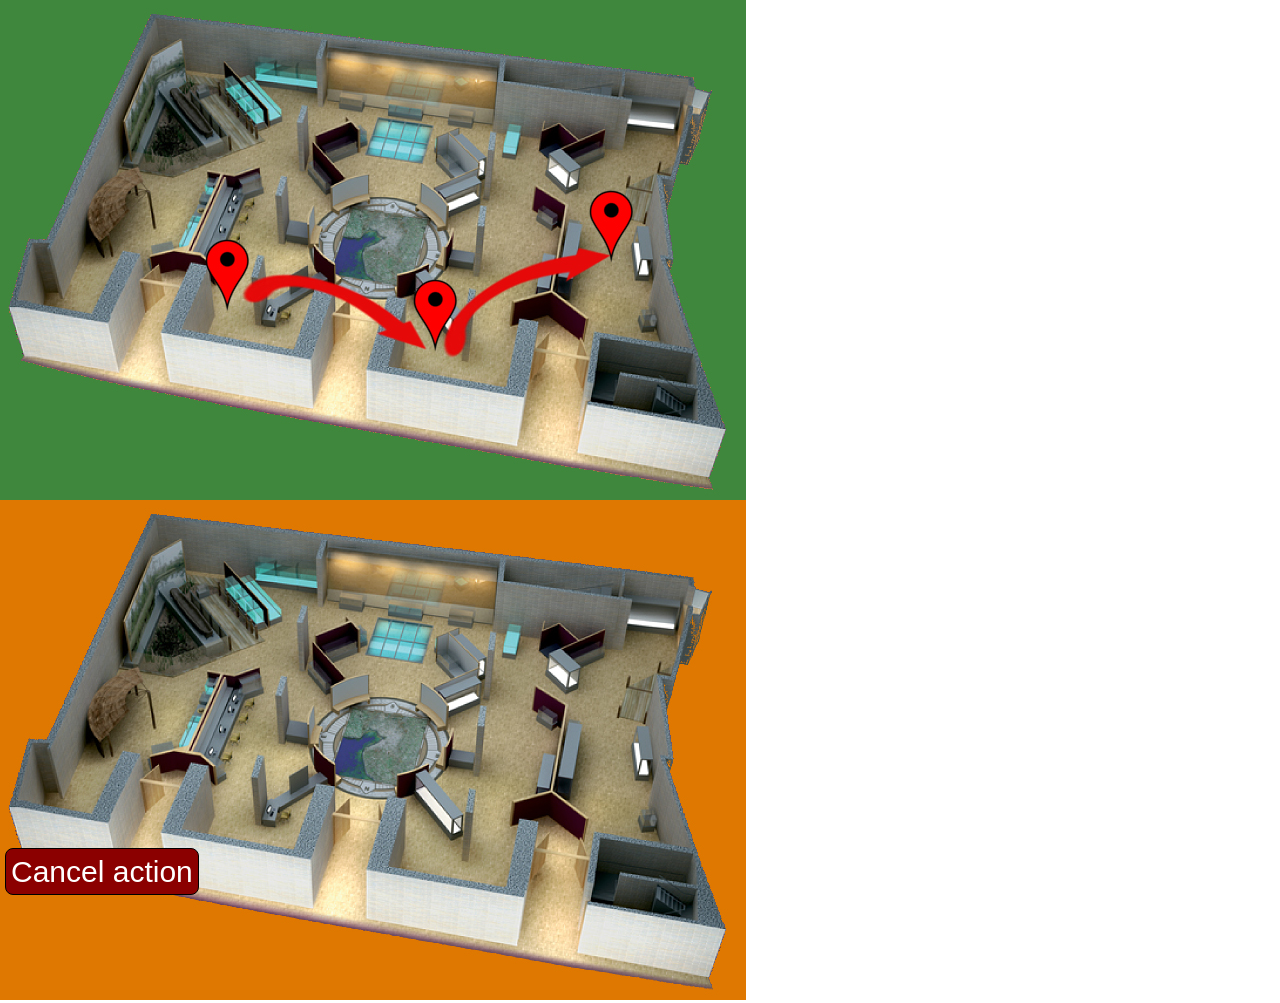
==== new/index.html @ 9c150f82 "Original UI imgs and  loadPage tours and map" ====
<head>
    <title>The Collection Guide Robot App</title>
    <meta charset="UTF-8">
    <link rel="stylesheet" href="styles/jquery.spin.css" rel="stylesheet" type="text/css">
    <link
        rel="stylesheet"
        href="https://stackpath.bootstrapcdn.com/bootstrap/4.3.1/css/bootstrap.min.css" integrity="sha384-ggOyR0iXCbMQv3Xipma34MD+dH/1fQ784/j6cY/iJTQUOhcWr7x9JvoRxT2MZw1T"
        crossorigin="anonymous">
    <link rel="stylesheet" href="styles/rwc-styles.css">
    <link rel="stylesheet" href="styles/rwc-user-styles.css">
    <script
            src="https://code.jquery.com/jquery-3.4.1.min.js"
            integrity="sha256-CSXorXvZcTkaix6Yvo6HppcZGetbYMGWSFlBw8HfCJo="
            crossorigin="anonymous"></script>
    <script src="scripts/jquery.spin.js"></script>
    <script
        src="https://stackpath.bootstrapcdn.com/bootstrap/4.3.1/js/bootstrap.min.js"
        integrity="sha384-JjSmVgyd0p3pXB1rRibZUAYoIIy6OrQ6VrjIEaFf/nJGzIxFDsf4x0xIM+B07jRM"
        crossorigin="anonymous"></script>
    <script src="scripts/jsQR.js"></script>
    <script src="scripts/mobile-detect.min.js"></script>
    <script src="scripts/eventemitter2.js"></script>
    <script src="scripts/roslib.min.js"></script>
    <script src="scripts/rwc.js?v=0.18"></script>
</head>
<body>
    <div id="content">
        <rwc-img-load-page
        id="tourPageLoadButton"
        src="images/collection-tour.jpg"
        data-href="tours-page.html">
        </rwc-img-load-page>
        <rwc-img-load-page
        id="mapPageLoadButton"
        src="images/collection-map.jpg"
        data-href="map-page.html">
        </rwc-img-load-page>
    </div>
</body>
---- new/styles/rwc-styles.css ----
/* Default styling for cancel button */
div.cancel-button{
    position: absolute;
    bottom: 5px;
    left: 5px;
    background-color: darkred !important;
    font-size: 30px !important;
}

/* Default styling for receiver cancel button */
div.cancel-button-receiver{
    position: absolute;
    bottom: 5px;
    left: 5px;
    background-color: darkred !important;
    font-size: 30px !important;
    cursor: auto !important;
    font-size: 20px;
    display: inline-block;
    border-style: solid;
    border-width: 1px;
    border-radius: 8px;
    border-color: black;
    color: white;
    -webkit-user-select: none;
    -moz-user-select: none;
    -ms-user-select: none;
}

div.cancel-button-receiver > span{
    margin: 5px;
}

/* Default styling for rwc-button-action-start */
div.rwc-button-action-start{
    font-size: 20px;
    display: inline-block;
    border-style: solid;
    border-width: 1px;
    border-radius: 8px;
    border-color: black;
    color: white;
    background-color: black;
    cursor:pointer;
    -webkit-user-select: none;
    -moz-user-select: none;
    -ms-user-select: none;
}

div.rwc-button-action-start:active{
    background-color: gray;
    color: black;
    cursor:pointer;
}

div.rwc-button-action-start > span{
    margin: 5px;
}

/* Default styling on receiver interface */
div.rwc-button-action-start-receiver{
    font-size: 20px;
    display: inline-block;
    border-style: solid;
    border-width: 1px;
    border-radius: 8px;
    border-color: black;
    color: white;
    background-color: black;
    -webkit-user-select: none;
    -moz-user-select: none;
    -ms-user-select: none;
}

/* Same effect as active but for receiver interfaces */
div.rwc-button-action-start-clicked{
    background-color: gray;
    color: black;
    font-size: 20px;
    display: inline-block;
    border-style: solid;
    border-width: 1px;
    border-radius: 8px;
    border-color: black;
    -webkit-user-select: none;
    -moz-user-select: none;
    -ms-user-select: none;
}

div.rwc-button-action-start-clicked > span{
    margin: 5px;
}

div.rwc-button-action-start-receiver > span{
    margin: 5px;
}

/* Default styling for rwc-button-action-start-disabled */
div.rwc-button-action-start-disabled{
    font-size: 20px;
    display: inline-block;
    border-style: solid;
    border-width: 1px;
    border-radius: 8px;
    border-color: gray;
    color: gray;
    background-color: lightgray;
    -webkit-user-select: none;
    -moz-user-select: none;
    -ms-user-select: none;
}

div.rwc-button-action-start-disabled > span{
    margin: 5px;
}


/* Default styling for rwc-text-action-start */
span.rwc-text-action-start{
    font-weight: bold;
    text-decoration: underline;
    cursor:pointer;
    -webkit-user-select: none;
    -moz-user-select: none;
    -ms-user-select: none;
}

span.rwc-text-action-start:active{
    color: grey;
    cursor:pointer;
}

/* Default styling on receiver interface */
span.rwc-text-action-start-receiver{
    font-weight: bold;
    text-decoration: underline;
    cursor:auto;
    -webkit-user-select: none;
    -moz-user-select: none;
    -ms-user-select: none;
}

/* Same effect as active but for reciever interfaces */
span.rwc-text-action-start-clicked{
    color: grey;
    cursor:pointer;
    text-decoration: underline;
    font-weight: bold;
}


/* Default styling for rwc-text-action-start-disabled */
span.rwc-text-action-start-disabled{
    color: grey;
    font-weight: bold;
    text-decoration: underline;
    -webkit-user-select: none;
    -moz-user-select: none;
    -ms-user-select: none;
}


/* Default styling for rwc-img-action-start */
img.rwc-img-action-start {
    cursor:pointer;
    -webkit-user-select: none;
    -moz-user-select: none;
    -ms-user-select: none;
}

img.rwc-img-action-start:active{
    filter: saturate(0%);
    cursor:pointer;
}

img.rwc-img-action-start-receiver {
    cursor:auto;
    -webkit-user-select: none;
    -moz-user-select: none;
    -ms-user-select: none;
}

/* Same effect as active but for reciever interfaces */
img.rwc-img-action-start-clicked{
    filter: saturate(0%);
    cursor:pointer;
}

img.rwc-img-action-start-disabled{
    filter: saturate(0%);
}
---- new/styles/rwc-user-styles.css ----
div.myButton{
    color: black;
    font-weight: bold;
    cursor: pointer;
}

div.myDisabledButton{
    color: grey;
}
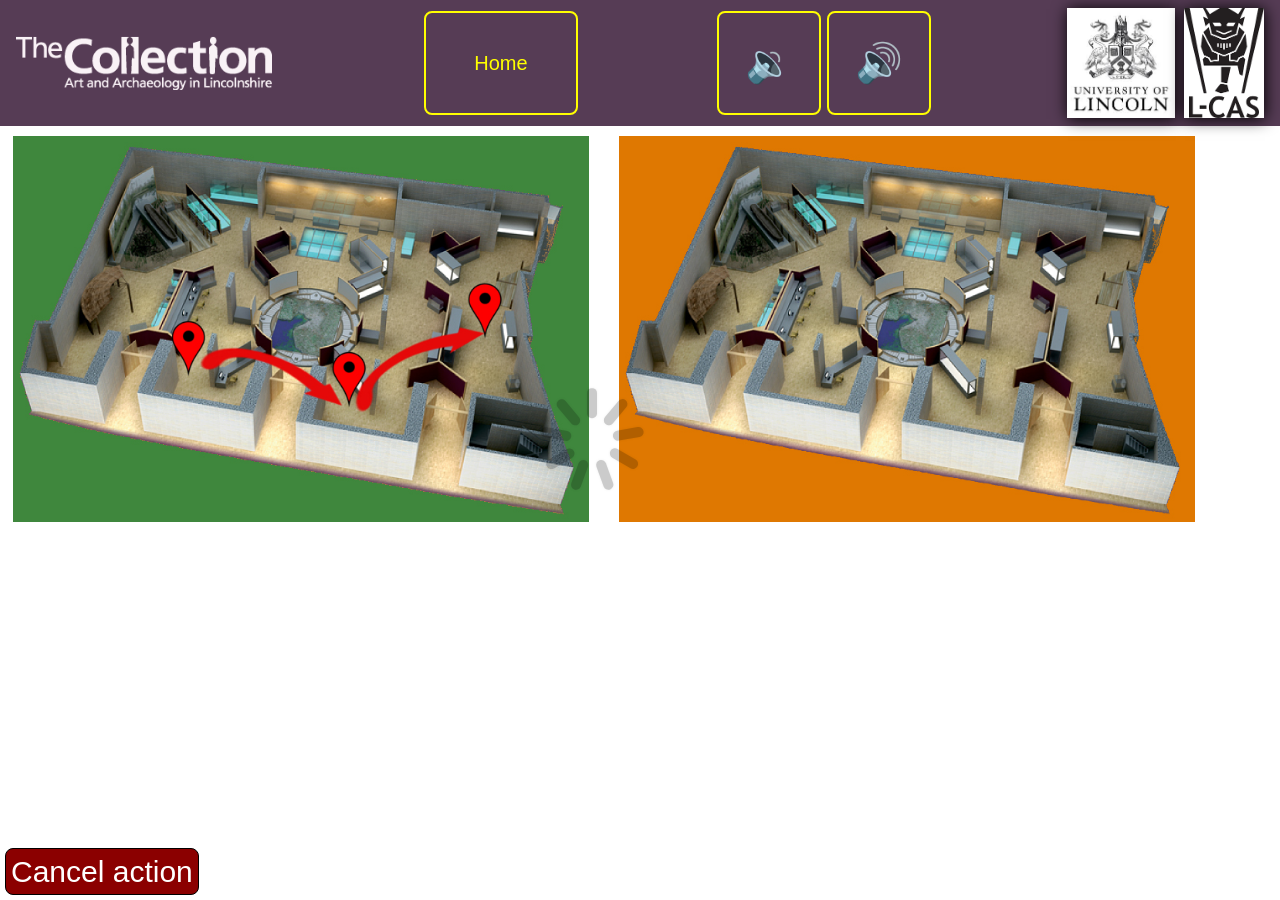
==== commit 1daccdfd: "Header and home page" ====
--- a/new/index.html
+++ b/new/index.html
@@ -8,6 +8,7 @@
         crossorigin="anonymous">
     <link rel="stylesheet" href="styles/rwc-styles.css">
     <link rel="stylesheet" href="styles/rwc-user-styles.css">
+    <link rel="stylesheet" href="styles/lindimp_ui_rwc.css">
     <script
             src="https://code.jquery.com/jquery-3.4.1.min.js"
             integrity="sha256-CSXorXvZcTkaix6Yvo6HppcZGetbYMGWSFlBw8HfCJo="
@@ -24,16 +25,19 @@
     <script src="scripts/rwc.js?v=0.18"></script>
 </head>
 <body>
+    <script src="scripts/load-header.js"></script>
     <div id="content">
-        <rwc-img-load-page
-        id="tourPageLoadButton"
-        src="images/collection-tour.jpg"
-        data-href="tours-page.html">
-        </rwc-img-load-page>
-        <rwc-img-load-page
-        id="mapPageLoadButton"
-        src="images/collection-map.jpg"
-        data-href="map-page.html">
-        </rwc-img-load-page>
+        <div id="homeImgButtons">
+            <rwc-img-load-page
+            data-id="tourPageLoadButton"
+            src="images/collection-tour.jpg"
+            data-href="tours-page.html">
+            </rwc-img-load-page>
+            <rwc-img-load-page
+            data-id="mapPageLoadButton"
+            src="images/collection-map.jpg"
+            data-href="map-page.html">
+            </rwc-img-load-page>
+        </div>
     </div>
 </body>
--- a/new/styles/rwc-user-styles.css
+++ b/new/styles/rwc-user-styles.css
@@ -1,9 +1,71 @@
-div.myButton{
-    color: black;
-    font-weight: bold;
-    cursor: pointer;
+/* Header buttons */
+div.headerButton{
+    font-size: 20px;
+    /* height: 100px; */
+    width: 12vw;
+    max-width: 100px;
+    display: inline-block;
+    border-style: solid;
+    border-width: 2px;
+    border-radius: 8px;
+    border-color: #ffff00;
+    color: #ffff00;
+    background-color: none;
+    cursor:pointer;
+    -webkit-user-select: none;
+    -moz-user-select: none;
+    -ms-user-select: none;
+    text-align: center;
+    vertical-align: middle;
+    line-height: 100px;
+    margin-left: 3px;
+    margin-right: 3px;
 }
 
-div.myDisabledButton{
+div.headerButtonDisabled{
+    font-size: 10vw;
+    /* height: 100px; */
+    width: 5vw;
+    max-width: 100px;
+    display: inline-block;
+    border-style: solid;
+    border-width: 2px;
+    border-radius: 8px;
+    border-color: grey;
     color: grey;
+    background-color: none;
+    cursor:auto;
+    -webkit-user-select: none;
+    -moz-user-select: none;
+    -ms-user-select: none;
+    text-align: center;
+    vertical-align: middle;
+    line-height: 100px;
+    margin-left: 3px;
+    margin-right: 3px;
+}
+
+#homeButton{
+    width: 17vw;
+    max-width: 150px;
+}
+
+@media only screen and (max-width: 1200px) {
+    #homeButton{
+        width: 17vw;
+        max-width: 150px;
+    }
+  }
+
+#volUpButton, #volDownButton{
+    font-size: 3vw;
+    font-weight: bold;
+}
+
+/* Home page */
+#tourPageLoadButton, #mapPageLoadButton{
+    width: 45vw !important;
+    margin-left: 1vw;
+    margin-right: 1vw;
+    margin-top: 10px;
 }
--- a/new/styles/lindimp_ui_rwc.css
+++ b/new/styles/lindimp_ui_rwc.css
@@ -0,0 +1,11 @@
+ #collectionLogoImg{
+     width: 20vw !important;
+ }
+
+ #lincolnLogoImg{
+    max-width: 100%;
+ }
+
+ #lcasLogoImg{
+    max-width: 100%;
+ }
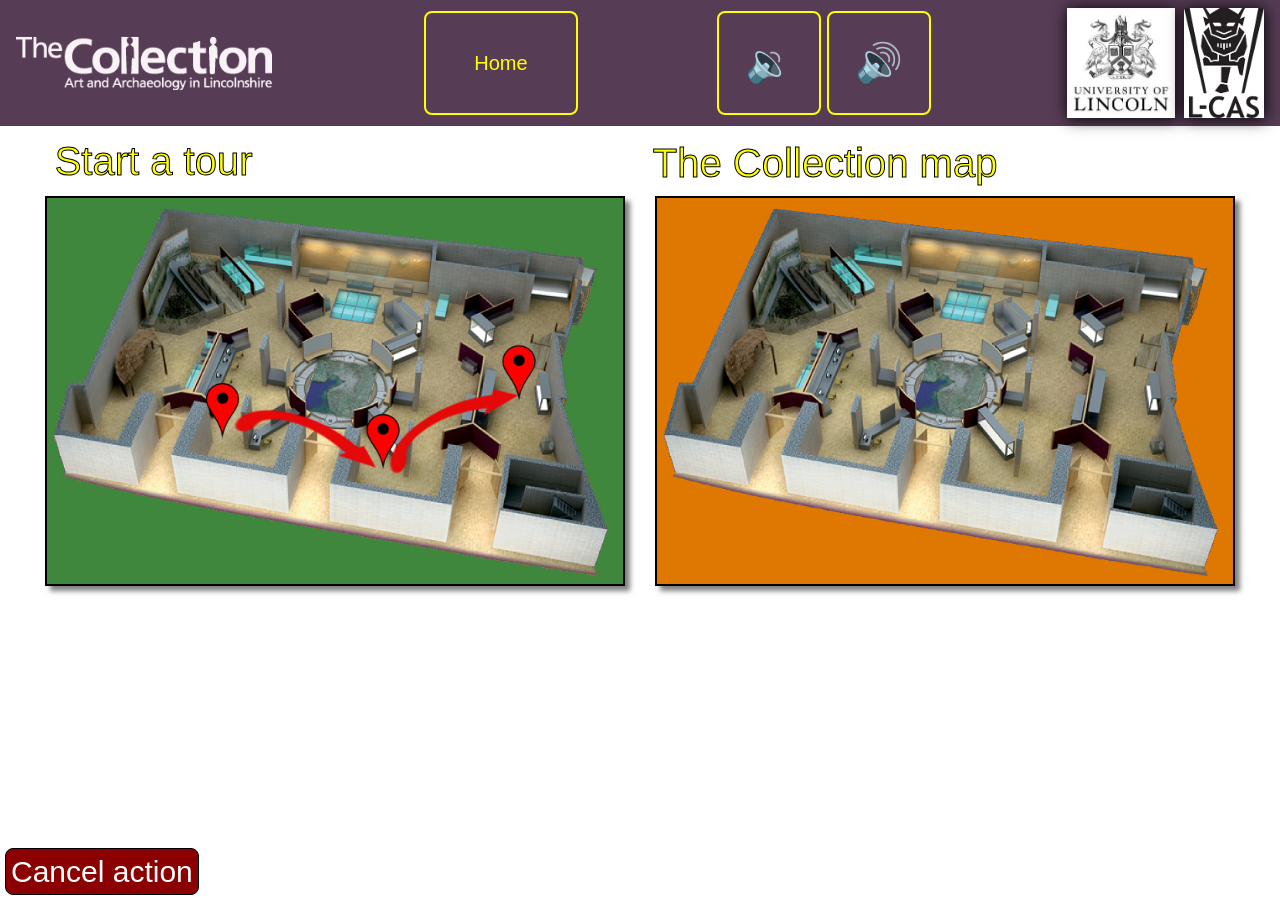
==== commit a47cfb32: "Responsive CSS and receiver support in home" ====
--- a/new/index.html
+++ b/new/index.html
@@ -25,15 +25,52 @@
     <script src="scripts/rwc.js?v=0.18"></script>
 </head>
 <body>
-    <script src="scripts/load-header.js"></script>
+    <header class="navbar navbar-collapse navbar-dark" style="background-color:#563C55">
+        <a class="navbar-brand">
+            <img id="collectionLogoImg" src="images/logo-collection.png" draggable="false" alt="">
+        </a>
+        <rwc-button-load-page
+        data-id="homeButton"
+        data-class="headerButton"
+        data-disabled-class="headerButtonDisabled"
+        data-text="Home"
+        data-href="index.html">
+        </rwc-button-load-page>
+        <div class="btn-group" role="group">
+            <rwc-button-action-start
+            data-id="volDownButton"
+            data-class="headerButton"
+            data-disabled-class="headerButtonDisabled"
+            data-text="&#128265;"
+            data-action="volumePercentChange"
+            data-action-parameters="-20">
+            </rwc-button-action-start>
+            <rwc-button-action-start
+            data-id="volUpButton"
+            data-class="headerButton"
+            data-disabled-class="headerButtonDisabled"
+            data-text="&#128266;"
+            data-action="volumePercentChange"
+            data-action-parameters="20">
+            </rwc-button-action-start>
+        </div>
+        <div class="navbar-item">
+            <img id="lincolnLogoImg" class="mr-1 pr-0" src="images/university.jpg" draggable="false" style="height: 110px; box-shadow: 1px 1px 15px #000000" alt="" >
+            <img id="lcasLogoImg" src="images/lcas.png" draggable="false" style="height: 110px; box-shadow: 1px 1px 15px #000000" alt="" >
+        </div>
+    </header>
     <div id="content">
         <div id="homeImgButtons">
+            <div id="startTourText">Start a tour</div>
             <rwc-img-load-page
+            id="tourPageLoadContainer"
             data-id="tourPageLoadButton"
             src="images/collection-tour.jpg"
             data-href="tours-page.html">
             </rwc-img-load-page>
+            <div id="mapText">The Collection map</div>
             <rwc-img-load-page
+            id="mapPageLoadContainer"
             data-id="mapPageLoadButton"
             src="images/collection-map.jpg"
             data-href="map-page.html">
--- a/new/styles/rwc-user-styles.css
+++ b/new/styles/rwc-user-styles.css
@@ -23,7 +23,7 @@
 }
 
 div.headerButtonDisabled{
-    font-size: 10vw;
+    font-size: 20px;
     /* height: 100px; */
     width: 5vw;
     max-width: 100px;
@@ -68,4 +68,6 @@
     margin-left: 1vw;
     margin-right: 1vw;
     margin-top: 10px;
+    border: 2px solid black;
+    box-shadow: 5px 5px 5px grey;
 }
--- a/new/styles/lindimp_ui_rwc.css
+++ b/new/styles/lindimp_ui_rwc.css
@@ -8,4 +8,33 @@
 
  #lcasLogoImg{
     max-width: 100%;
+ }
+
+#tourPageButtonTextContainer{
+     color: #ffff00;
+ }
+
+#homeImgButtons{
+    text-align: center;
+}
+
+ #startTourText{
+     position: relative;
+     top: 5px;
+     left: -38vw;
+     font-size: 40px;
+     color: #ffff00;
+     -webkit-text-stroke-width: 1px;
+     -webkit-text-stroke-color: black;
+ }
+
+
+ #mapText{ 
+    position: absolute;
+     top: 133px;
+     left: 51vw;
+     font-size: 40px;
+     color: #ffff00;
+     -webkit-text-stroke-width: 1px;
+     -webkit-text-stroke-color: black;
  }
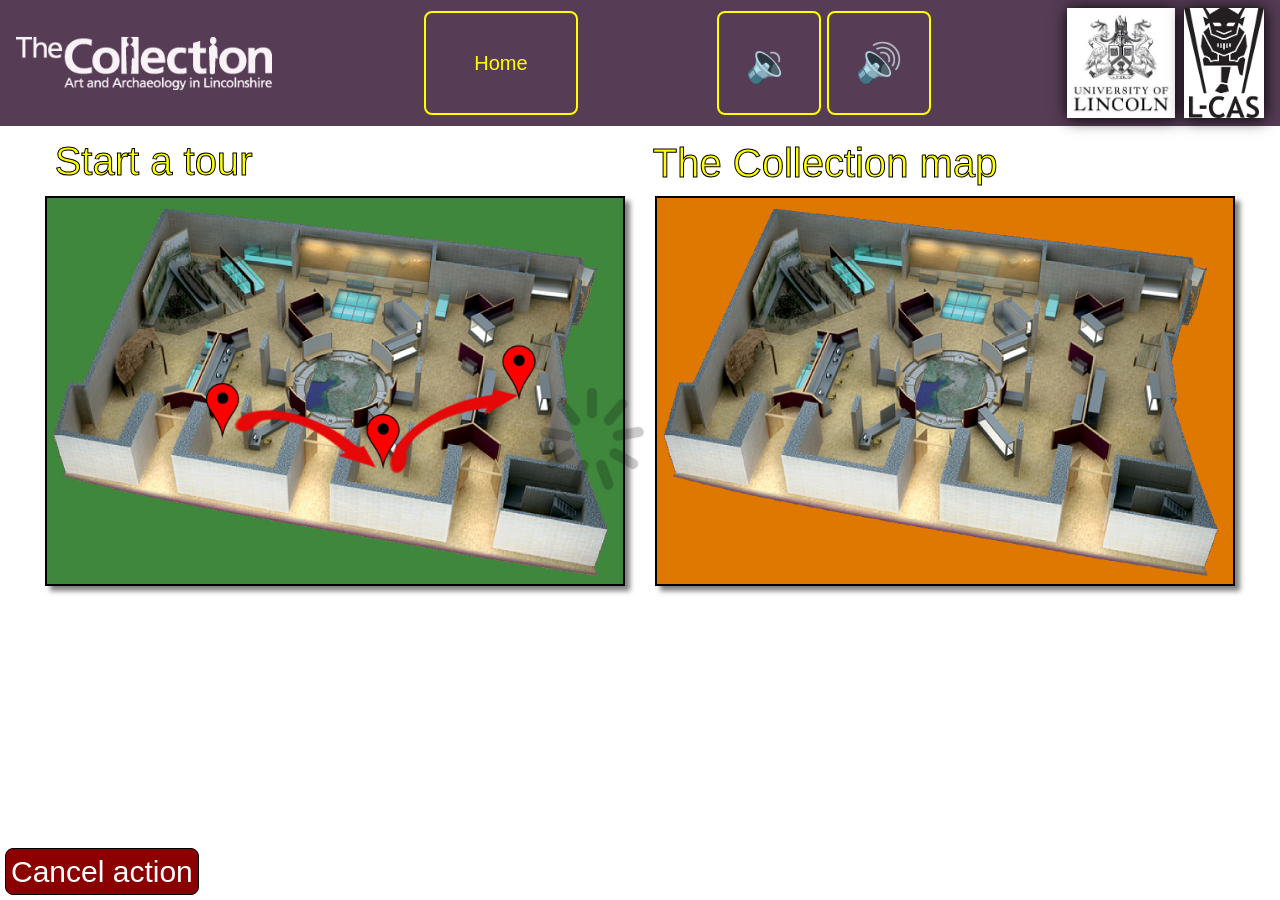
==== commit af853efb: "header buttons show click event on receiver" ====
--- a/new/index.html
+++ b/new/index.html
@@ -27,12 +27,13 @@
 <body>
     <header class="navbar navbar-collapse navbar-dark" style="background-color:#563C55">
         <a class="navbar-brand">
-            <img id="collectionLogoImg" src="images/logo-collection.png" draggable="false" alt="">
+          <img id="collectionLogoImg" src="images/logo-collection.png" draggable="false" alt="">
         </a>
         <rwc-button-load-page
         data-id="homeButton"
         data-class="headerButton"
         data-disabled-class="headerButtonDisabled"
+        data-clicked-class="headerButtonClicked"
         data-text="Home"
         data-href="index.html">
         </rwc-button-load-page>
@@ -41,6 +42,7 @@
             data-id="volDownButton"
             data-class="headerButton"
             data-disabled-class="headerButtonDisabled"
+            data-clicked-class="headerButtonClicked"
             data-text="&#128265;"
             data-action="volumePercentChange"
             data-action-parameters="-20">
@@ -49,14 +51,15 @@
             data-id="volUpButton"
             data-class="headerButton"
             data-disabled-class="headerButtonDisabled"
+            data-clicked-class="headerButtonClicked"
             data-text="&#128266;"
             data-action="volumePercentChange"
             data-action-parameters="20">
             </rwc-button-action-start>
-        </div>
+       </div>
         <div class="navbar-item">
-            <img id="lincolnLogoImg" class="mr-1 pr-0" src="images/university.jpg" draggable="false" style="height: 110px; box-shadow: 1px 1px 15px #000000" alt="" >
-            <img id="lcasLogoImg" src="images/lcas.png" draggable="false" style="height: 110px; box-shadow: 1px 1px 15px #000000" alt="" >
+          <img id="lincolnLogoImg" class="mr-1 pr-0" src="images/university.jpg" draggable="false" style="height: 110px; box-shadow: 1px 1px 15px #000000" alt="" >
+          <img id="lcasLogoImg" src="images/lcas.png" draggable="false" style="height: 110px; box-shadow: 1px 1px 15px #000000" alt="" >
         </div>
     </header>
     <div id="content">
--- a/new/styles/rwc-user-styles.css
+++ b/new/styles/rwc-user-styles.css
@@ -1,7 +1,6 @@
 /* Header buttons */
 div.headerButton{
     font-size: 20px;
-    /* height: 100px; */
     width: 12vw;
     max-width: 100px;
     display: inline-block;
@@ -22,10 +21,53 @@
     margin-right: 3px;
 }
 
+div.headerButton:active{
+    font-size: 20px;
+    width: 12vw;
+    max-width: 100px;
+    display: inline-block;
+    border-style: solid;
+    border-width: 2px;
+    border-radius: 8px;
+    border-color: grey;
+    color: grey;
+    background-color: none;
+    cursor:auto;
+    -webkit-user-select: none;
+    -moz-user-select: none;
+    -ms-user-select: none;
+    text-align: center;
+    vertical-align: middle;
+    line-height: 100px;
+    margin-left: 3px;
+    margin-right: 3px;
+}
+
 div.headerButtonDisabled{
     font-size: 20px;
-    /* height: 100px; */
-    width: 5vw;
+    width: 12vw;
+    max-width: 100px;
+    display: inline-block;
+    border-style: solid;
+    border-width: 2px;
+    border-radius: 8px;
+    border-color: grey;
+    color: grey;
+    background-color: none;
+    cursor:auto;
+    -webkit-user-select: none;
+    -moz-user-select: none;
+    -ms-user-select: none;
+    text-align: center;
+    vertical-align: middle;
+    line-height: 100px;
+    margin-left: 3px;
+    margin-right: 3px;
+}
+
+div.headerButtonClicked{
+    font-size: 20px;
+    width: 12vw;
     max-width: 100px;
     display: inline-block;
     border-style: solid;
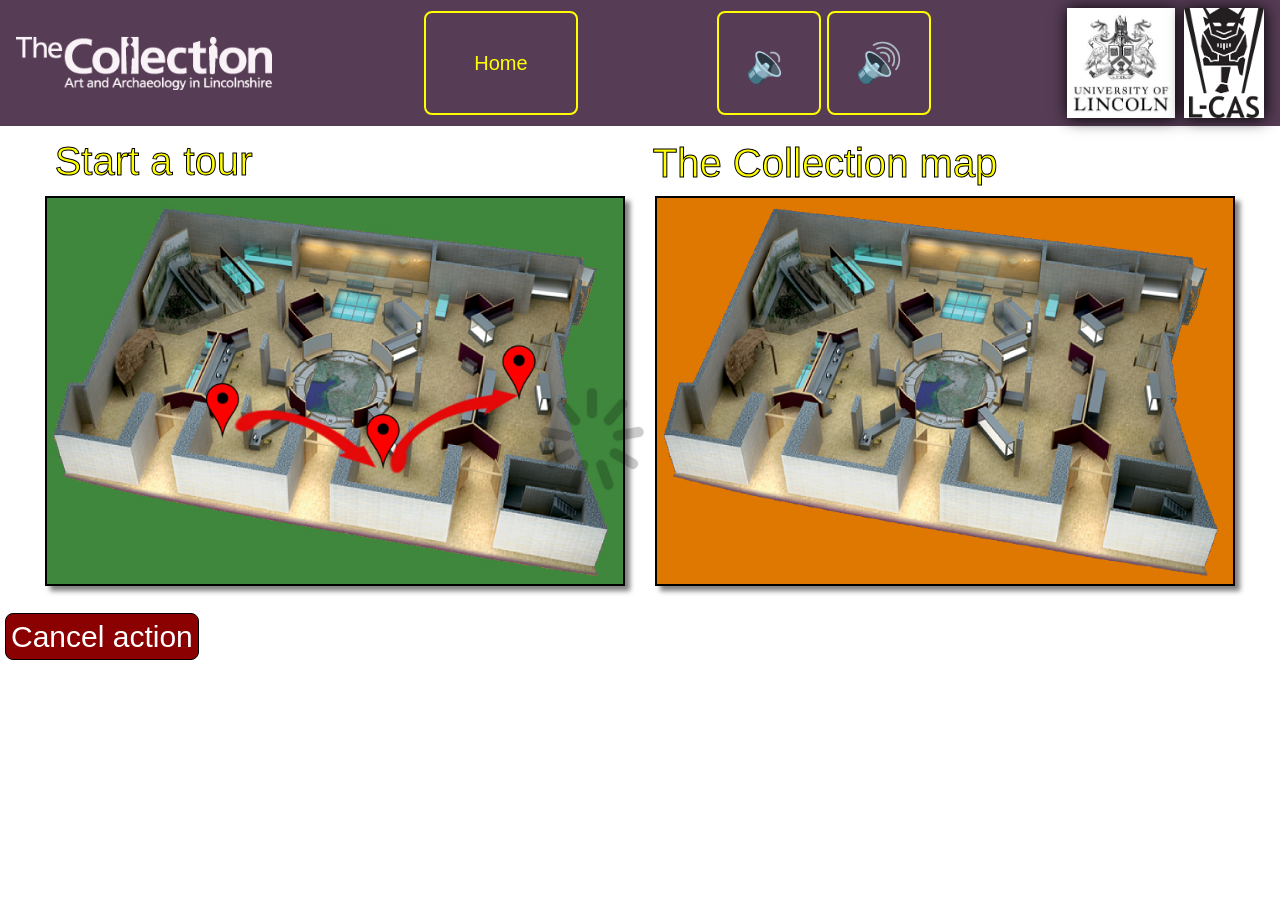
==== commit 8c977a23: "E-stop pressed banner" ====
--- a/new/index.html
+++ b/new/index.html
@@ -23,8 +23,10 @@
     <script src="scripts/eventemitter2.js"></script>
     <script src="scripts/roslib.min.js"></script>
     <script src="scripts/rwc.js?v=0.18"></script>
+    <script src="scripts/lindimp_ui_rwc.js"></script>
 </head>
 <body>
+    <div id="EB-alert" role="EB-alert" class="alert alert-danger text-dark font-weight-bold" role="alert" style="font-size:20px;background-color: rgba(255, 0, 0, 0.8); border-color: black; display: true; width:100%; position:fixed; z-index:1000; display: none;">My emergency buttons are pressed, I can't move until they are released!</div>
     <header class="navbar navbar-collapse navbar-dark" style="background-color:#563C55">
         <a class="navbar-brand">
           <img id="collectionLogoImg" src="images/logo-collection.png" draggable="false" alt="">
--- a/new/styles/rwc-styles.css
+++ b/new/styles/rwc-styles.css
@@ -1,7 +1,7 @@
 /* Default styling for cancel button */
 div.cancel-button{
-    position: absolute;
-    bottom: 5px;
+    position: relative;
+    bottom: -20px;
     left: 5px;
     background-color: darkred !important;
     font-size: 30px !important;
--- a/new/styles/rwc-user-styles.css
+++ b/new/styles/rwc-user-styles.css
@@ -111,5 +111,78 @@
     margin-right: 1vw;
     margin-top: 10px;
     border: 2px solid black;
-    box-shadow: 5px 5px 5px grey;
+    box-shadow: 5px 5px 5px grey;   
+}
+
+/* Tours page */
+div.startTourButton{
+    text-align: center;
+    font-size: 20px;
+    width: 13vw;
+    max-width: 130px;
+    display: inline-block;
+    border-style: solid;
+    border-width: 2px;
+    border-radius: 8px;
+    border-color: #563c55;
+    color: #ffff00;
+    background-color: #563C55;
+    cursor:pointer;
+    -webkit-user-select: none;
+    -moz-user-select: none;
+    -ms-user-select: none;
+}
+
+div.startTourButtonDisabled{
+    text-align: center;
+    font-size: 20px;
+    width: 13vw;
+    max-width: 130px;
+    display: inline-block;
+    border-style: solid;
+    border-width: 2px;
+    border-radius: 8px;
+    border-color: grey;
+    color: lightgray;
+    background-color: grey;
+    cursor:pointer;
+    -webkit-user-select: none;
+    -moz-user-select: none;
+    -ms-user-select: none;
+}
+
+div.startTourButton:active{
+    text-align: center;
+    font-size: 20px;
+    width: 13vw;
+    max-width: 130px;
+    display: inline-block;
+    border-style: solid;
+    border-width: 2px;
+    border-radius: 8px;
+    border-color: grey;
+    color: black;
+    background-color: grey;
+    cursor:pointer;
+    -webkit-user-select: none;
+    -moz-user-select: none;
+    -ms-user-select: none;
+}
+
+div.startTourButtonClicked{
+    text-align: center;
+    font-size: 20px;
+    width: 13vw;
+    max-width: 130px;
+    display: inline-block;
+    border-style: solid;
+    border-width: 2px;
+    border-radius: 8px;
+    border-color: grey;
+    color: black;
+    background-color: grey;
+    cursor:pointer;
+    -webkit-user-select: none;
+    -moz-user-select: none;
+    -ms-user-select: none;
 }
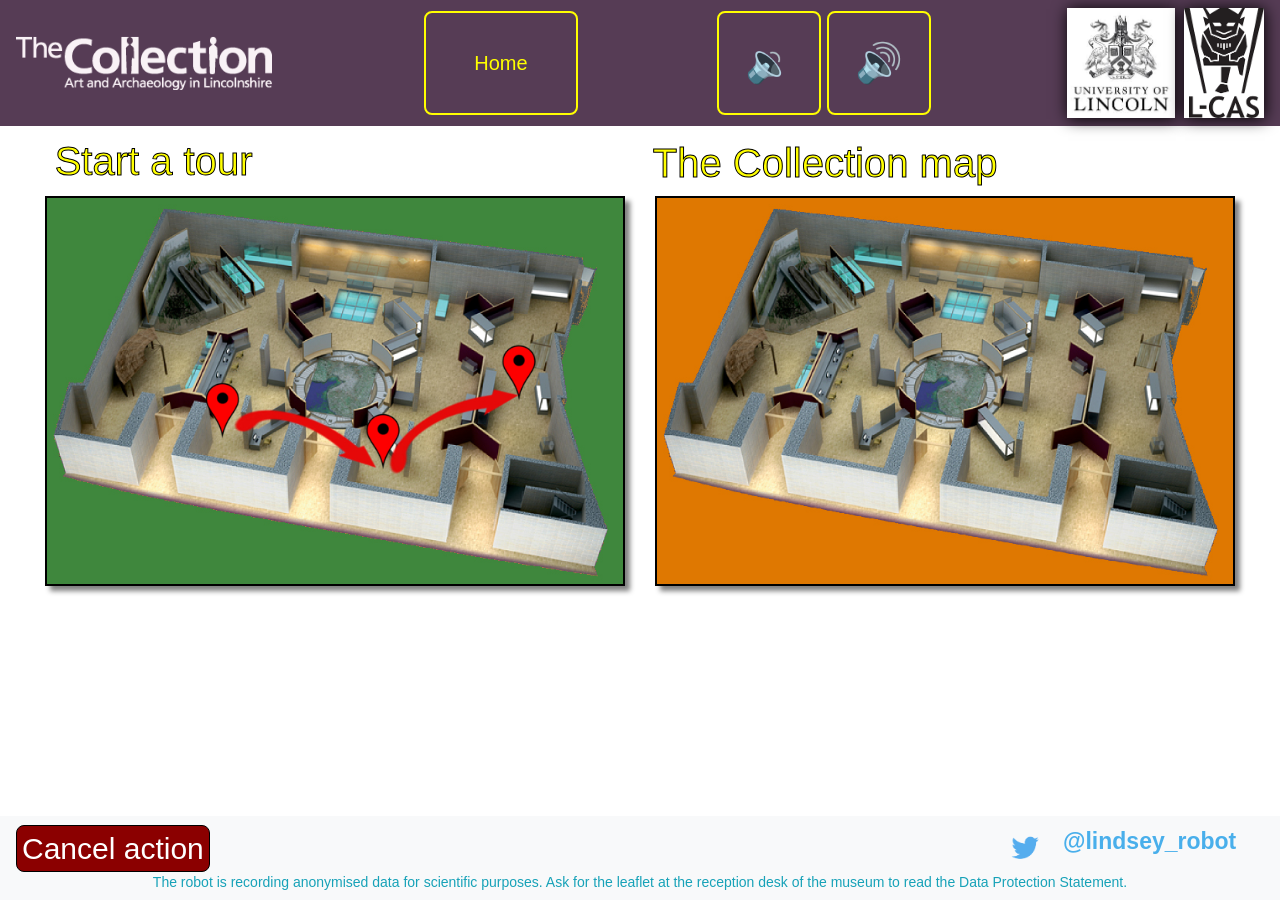
==== commit 67fd4d4f: "Footer implemented w/ custom text-listeners" ====
--- a/new/index.html
+++ b/new/index.html
@@ -82,4 +82,26 @@
             </rwc-img-load-page>
         </div>
     </div>
+    <nav id="footer" class="navbar fixed-bottom navbar-light bg-light">
+        <div class="cancel-button rwc-button-action-start"
+        style="z-index: 9999;" onmousedown="cancelCurrentAction();">
+            <span>Cancel action</span>
+        </div>
+      
+        <div class="d-flex justify-content-around h-25" style="width: 60%">
+          <rwc-text-listener data-listener="task-event"
+          data-field-selector="task.action"></rwc-text-listener>
+          <rwc-text-listener data-listener="getTaskEvent"></rwc-text-listener>
+          <rwc-text-listener data-listener="action-name"
+          data-field-selector="data"></rwc-text-listener>
+        </div>
+        <div class="d-flex justify-content-around h-25" style="width: 20%">
+            <img src="images/twitter.png" draggable="false" alt="" width="40px" height="40px">
+            <h2 class="navbar-text text-right font-weight-bold my-0 py-0 mx-0 px-0" style="color:#49afeb; font-size:23px">@lindsey_robot</h2>
+        </div>
+        <br><br>
+        <div id="dataProtection" class="d-flex justify-content-around w-100 m-0 p-0" style="height: 20px;">
+          <p class="text-info" style="font-size: 14px">The robot is recording anonymised data for scientific purposes. Ask for the leaflet at the reception desk of the museum to read the Data Protection Statement.</p>
+        </div>
+    </nav>
 </body>
--- a/new/styles/rwc-styles.css
+++ b/new/styles/rwc-styles.css
@@ -1,8 +1,6 @@
 /* Default styling for cancel button */
 div.cancel-button{
     position: relative;
-    bottom: -20px;
-    left: 5px;
     background-color: darkred !important;
     font-size: 30px !important;
 }
--- a/new/styles/lindimp_ui_rwc.css
+++ b/new/styles/lindimp_ui_rwc.css
@@ -37,4 +37,8 @@
      color: #ffff00;
      -webkit-text-stroke-width: 1px;
      -webkit-text-stroke-color: black;
+ }
+
+ #dataProtection{
+     position: relative;
  }
